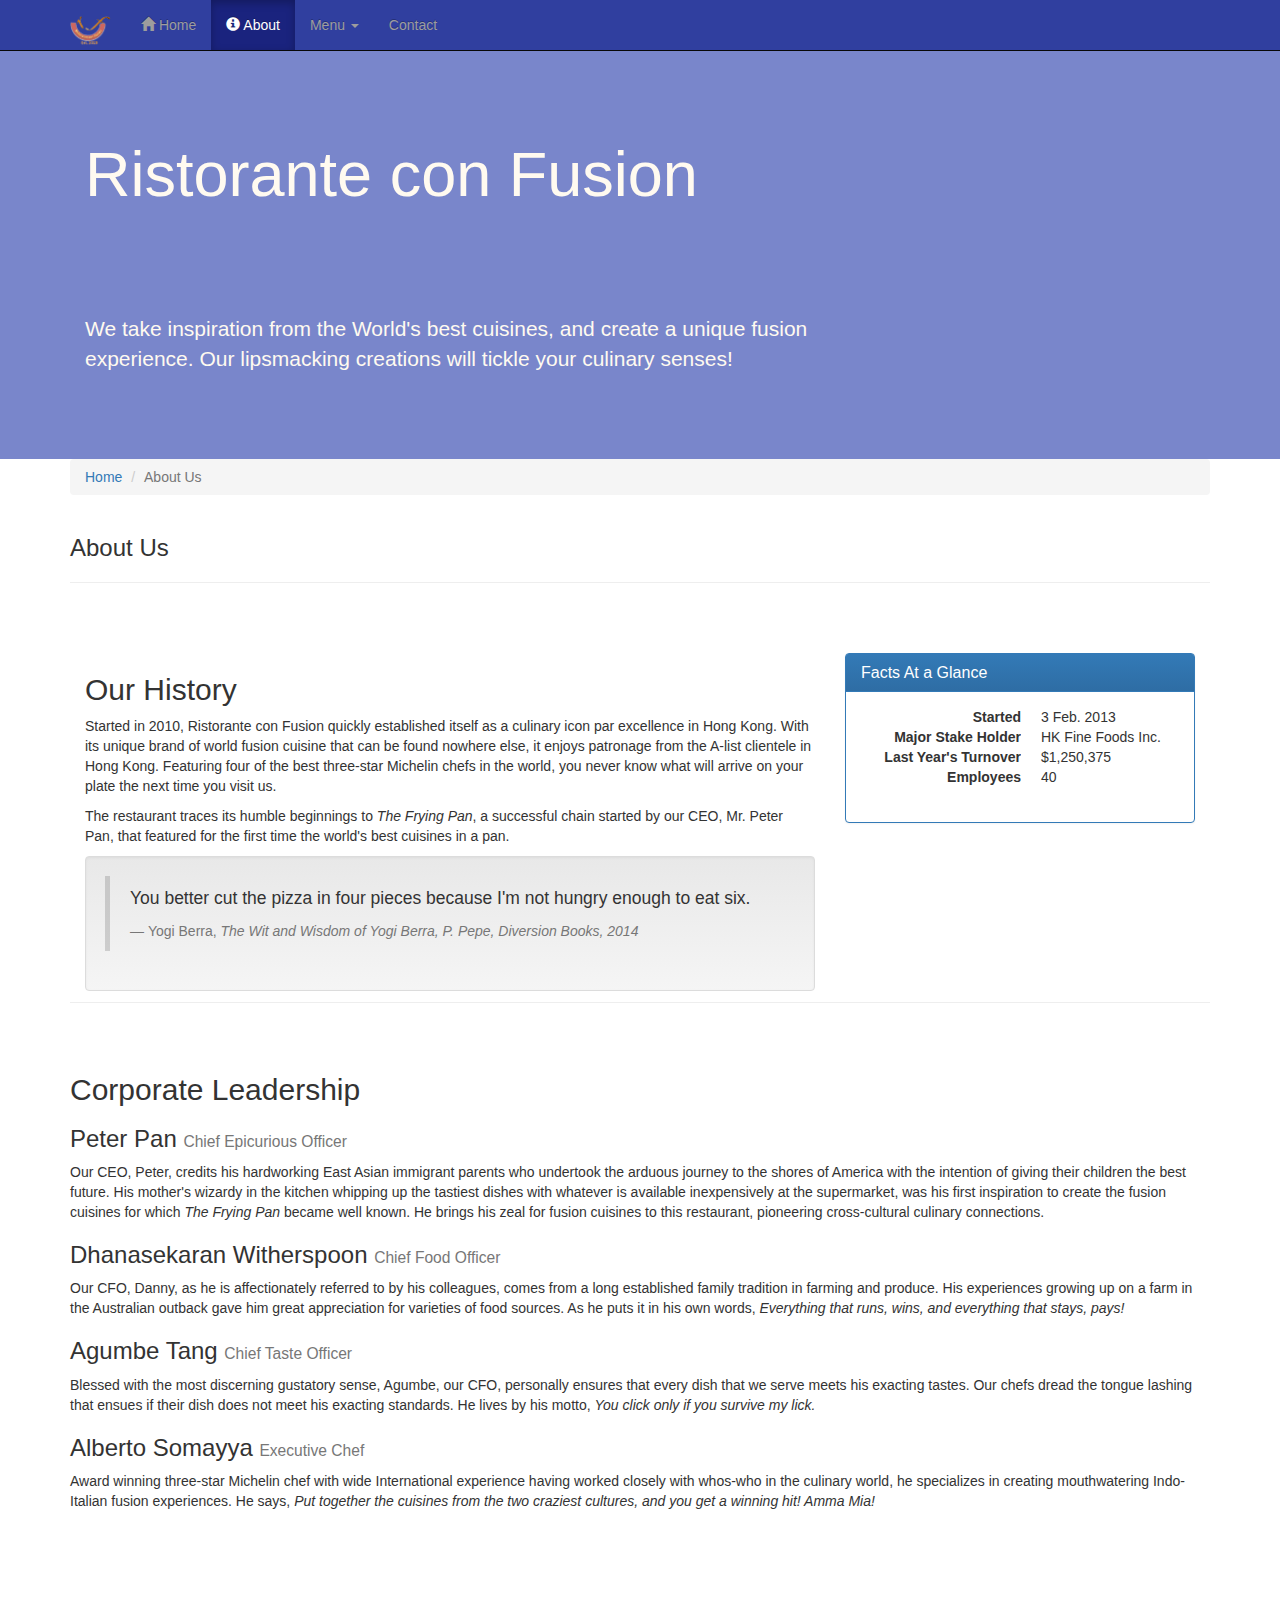
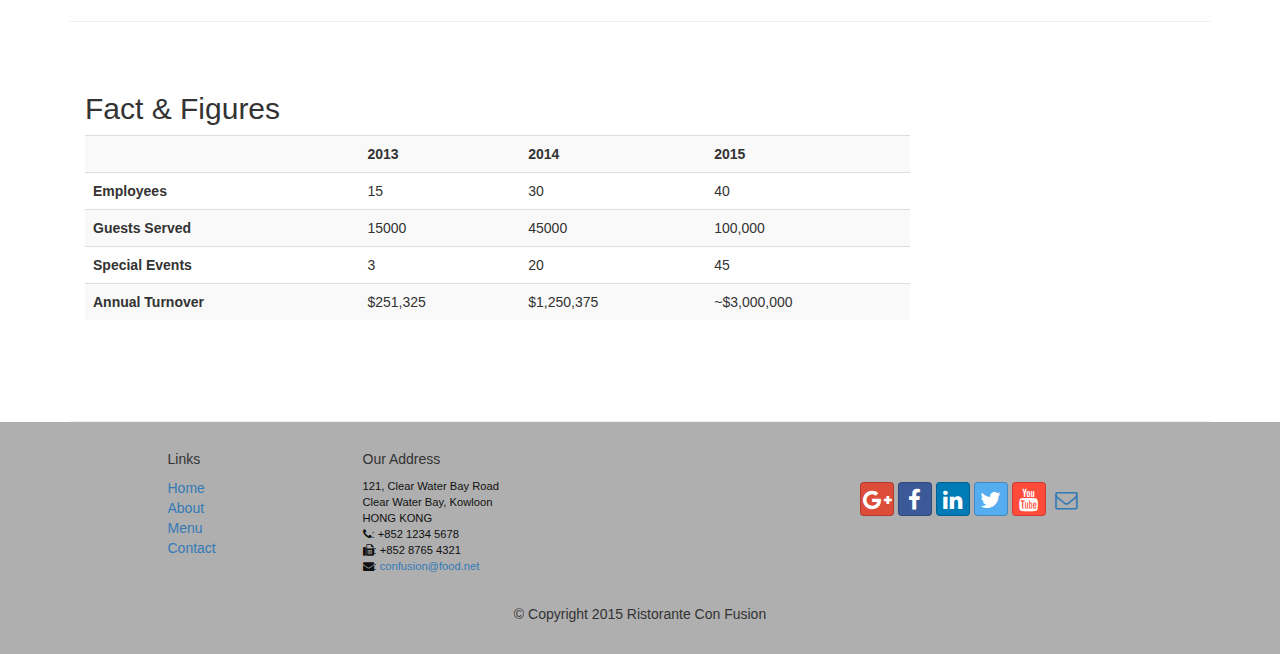
==== webui-framework/aboutus.html @ 6721c13d "day-1" ====
<!DOCTYPE html>
<html lang="en">

<head>
  <meta charset="utf-8">
  <meta http-equiv="X-UA-Compatible" content="IE=edge">
  <meta name="viewport" content="width=device-width, initial-scale=1">
  <!-- The above 3 meta tags *must* come first in the head; any other head
       content must come *after* these tags -->
  <title>Ristorante Con Fusion: About Us</title>
  <!-- Bootstrap -->
  <link href="css/bootstrap.min.css" rel="stylesheet">
  <link href="css/bootstrap-theme.min.css" rel="stylesheet">
  <link href="css/font-awesome.min.css" rel="stylesheet">
  <link href="css/bootstrap-social.css" rel="stylesheet">
  <link href="css/mystyles.css" rel="stylesheet">

  <!-- HTML5 shim and Respond.js for IE8 support of HTML5 elements and media queries -->
  <!-- WARNING: Respond.js doesn't work if you view the page via file:// -->
  <!--[if lt IE 9]>
  <script src="https://oss.maxcdn.com/html5shiv/3.7.2/html5shiv.min.js"></script>
  <script src="https://oss.maxcdn.com/respond/1.4.2/respond.min.js"></script>
  <![endif]-->
</head>

<body>
<nav class="navbar navbar-inverse navbar-fixed-top" role="navigation">
  <div class="container">
    <div class="navbar-header">
      <button type="button" class="navbar-toggle collapsed" data-toggle="collapse" data-target="#navbar" aria-expanded="false" aria-controls="navbar">
        <span class="sr-only">Toggle navigation</span>
        <span class="icon-bar"></span>
        <span class="icon-bar"></span>
        <span class="icon-bar"></span>
      </button>
      <a class="navbar-brand" href="#"><img src="img/logo.png" height="30" width="41"></a>
    </div>
    <div id="navbar" class="navbar-collapse collapse">
      <ul class="nav navbar-nav">
        <li>
          <a href="index.html">
            <span class="glyphicon glyphicon-home" aria-hidden="true"></span> Home
          </a>
        </li>
        <li  class="active">
          <a  href="aboutus.html">
            <span class="glyphicon glyphicon-info-sign" aria-hidden="true"></span> About
          </a>
        </li>
        <li class="dropdown">
          <a href="#" class="dropdown-toggle" data-toggle="dropdown"
             role="button" aria-haspopup="true" aria-expanded="false">
            Menu <span class="caret"></span></a>
          <ul class="dropdown-menu">
            <li><a href="#">Appetizers</a></li>
            <li><a href="#">Main Courses</a></li>
            <li><a href="#">Desserts</a></li>
            <li><a href="#">Drinks</a></li>
            <li role="separator" class="divider"></li>
            <li class="dropdown-header">Specials</li>
            <li><a href="#">Lunch Buffet</a></li>
            <li><a href="#">Weekend Brunch</a></li>
          </ul>
        </li>
        <li><a href="contactus.html">Contact</a></li>
      </ul>
    </div>
  </div>
</nav>
<header class="jumbotron">

  <!-- Main component for a primary marketing message or call to action -->

  <div class="container">
    <div class="row row-header">
      <div class="col-xs-12 col-sm-8">
        <h1>Ristorante con Fusion</h1>
        <p style="padding:40px;"></p>
        <p>We take inspiration from the World's best cuisines, and create a unique fusion experience. Our lipsmacking creations will tickle your culinary senses!</p>
      </div>
      <div class="col-xs-12 col-sm-4">
      </div>
    </div>
  </div>
</header>

<div class="container">
  <div class="row">
    <div class="col-xs-12">
      <ol class="breadcrumb">
        <li><a href="index.html">Home</a></li>
        <li class="active">About Us</li>
      </ol>
    </div>
    <div class="col-xs-12">
      <h3>About Us</h3>
      <hr>
    </div>
  </div>

  <div class="row-content">
    <div class="col-sm-8">
      <h2>Our History</h2>
      <p>Started in 2010, Ristorante con Fusion quickly established itself as a culinary icon par excellence in Hong Kong. With its unique brand of world fusion cuisine that can be found nowhere else, it enjoys patronage from the A-list clientele in Hong Kong.  Featuring four of the best three-star Michelin chefs in the world, you never know what will arrive on your plate the next time you visit us.</p>
      <p>The restaurant traces its humble beginnings to <em>The Frying Pan</em>, a successful chain started by our CEO, Mr. Peter Pan, that featured for the first time the world's best cuisines in a pan.</p>

      <div class="well">
        <blockquote>
          <p>You better cut the pizza in four pieces because
            I'm not hungry enough to eat six.</p>
          <footer>Yogi Berra,
            <cite>The Wit and Wisdom of Yogi Berra,
              P. Pepe, Diversion Books, 2014</cite>
          </footer>
        </blockquote>
      </div>
    </div>
    <div class="col-sm-4">
      <div class="panel panel-primary">
        <div class="panel-heading">
          <h3 class="panel-title">Facts At a Glance</h3>
        </div>
        <div class="panel-body">
          <dl class="dl-horizontal">
            <dt>Started</dt>
            <dd>3 Feb. 2013</dd>
            <dt>Major Stake Holder</dt>
            <dd>HK Fine Foods Inc.</dd>
            <dt>Last Year's Turnover</dt>
            <dd>$1,250,375</dd>
            <dt>Employees</dt>
            <dd>40</dd>
          </dl>
        </div>
      </div>
    </div>
  </div>


  <div class="row-content">
    <div>
      <h2>Corporate Leadership</h2>
      <h3>Peter Pan <small>Chief Epicurious Officer</small></h3>
      <p>Our CEO, Peter, credits his hardworking East Asian immigrant parents who undertook the arduous journey to the shores of America with the intention of giving their children the best future. His mother's wizardy in the kitchen whipping up the tastiest dishes with whatever is available inexpensively at the supermarket, was his first inspiration to create the fusion cuisines for which <em>The Frying Pan</em> became well known. He brings his zeal for fusion cuisines to this restaurant, pioneering cross-cultural culinary connections.</p>
      <h3>Dhanasekaran Witherspoon <small>Chief Food Officer</small></h3>
      <p>Our CFO, Danny, as he is affectionately referred to by his colleagues, comes from a long established family tradition in farming and produce. His experiences growing up on a farm in the Australian outback gave him great appreciation for varieties of food sources. As he puts it in his own words, <em>Everything that runs, wins, and everything that stays, pays!</em></p>
      <h3>Agumbe Tang <small>Chief Taste Officer</small></h3>
      <p>Blessed with the most discerning gustatory sense, Agumbe, our CFO, personally ensures that every dish that we serve meets his exacting tastes. Our chefs dread the tongue lashing that ensues if their dish does not meet his exacting standards. He lives by his motto, <em>You click only if you survive my lick.</em></p>
      <h3>Alberto Somayya <small>Executive Chef</small></h3>
      <p>Award winning three-star Michelin chef with wide International experience having worked closely with whos-who in the culinary world, he specializes in creating mouthwatering Indo-Italian fusion experiences. He says, <em>Put together the cuisines from the two craziest cultures, and you get a winning hit! Amma Mia!</em></p>
    </div>
    <div>
      <p style="padding:20px;"></p>
    </div>
  </div>

  <div class="row row-content">
    <div class="col-xs-12 col-sm-9">
      <h2>Fact &amp; Figures</h2>
      <div class="table-responsive">
        <table class="table table-striped">
          <tr>
            <td>&nbsp;</td>
            <th>2013</th>
            <th>2014</th>
            <th>2015</th>
          </tr>
          <tr>
            <th>Employees</th>
            <td>15</td>
            <td>30</td>
            <td>40</td>
          </tr>
          <tr>
            <th>Guests Served</th>
            <td>15000</td>
            <td>45000</td>
            <td>100,000</td>
          </tr>
          <tr>
            <th>Special Events</th>
            <td>3</td>
            <td>20</td>
            <td>45</td>
          </tr>
          <tr>
            <th>Annual Turnover</th>
            <td>$251,325</td>
            <td>$1,250,375</td>
            <td>~$3,000,000</td>
          </tr>
        </table>
      </div>
    </div>
    <div class="col-xs-12 col-sm-3">
      <p style="padding: 20px;"></p>
    </div>
  </div>

</div>

<footer class="row-footer">
  <div class="container">
    <div class="row">
      <div class="col-xs-5 col-xs-offset-1 col-sm-2 col-sm-offset-1">
        <h5>Links</h5>
        <ul class="list-unstyled">
          <li><a href="#">Home</a></li>
          <li><a href="#">About</a></li>
          <li><a href="#">Menu</a></li>
          <li><a href="#">Contact</a></li>
        </ul>
      </div>
      <div class="col-xs-6 col-sm-5">
        <h5>Our Address</h5>
        <address>
          121, Clear Water Bay Road<br>
          Clear Water Bay, Kowloon<br>
          HONG KONG<br>
          <i class="fa fa-phone"></i>: +852 1234 5678<br>
          <i class="fa fa-fax"></i>: +852 8765 4321<br>
          <i class="fa fa-envelope"></i>:
          <a href="mailto:confusion@food.net">confusion@food.net</a>
        </address>
      </div>
      <div class="col-xs-12 col-sm-4">
        <div class="nav navbar-nav" style="padding: 40px 10px;">
          <a class="btn btn-social-icon btn-google-plus" href="http://google.com/+"><i class="fa fa-google-plus"></i></a>
          <a class="btn btn-social-icon btn-facebook" href="http://www.facebook.com/profile.php?id="><i class="fa fa-facebook"></i></a>
          <a class="btn btn-social-icon btn-linkedin" href="http://www.linkedin.com/in/"><i class="fa fa-linkedin"></i></a>
          <a class="btn btn-social-icon btn-twitter" href="http://twitter.com/"><i class="fa fa-twitter"></i></a>
          <a class="btn btn-social-icon btn-youtube" href="http://youtube.com/"><i class="fa fa-youtube"></i></a>
          <a class="btn btn-social-icon" href="mailto:"><i class="fa fa-envelope-o"></i></a>
        </div>
      </div>
      <div class="col-xs-12">
        <p style="padding:10px;"></p>
        <p align=center>© Copyright 2015 Ristorante Con Fusion</p>
      </div>
    </div>
  </div>
</footer>
<!-- jQuery (necessary for Bootstrap's JavaScript plugins) -->
<script src="https://ajax.googleapis.com/ajax/libs/jquery/1.11.3/jquery.min.js"></script>
<!-- Include all compiled plugins (below), or include individual files as needed -->
<script src="js/bootstrap.min.js"></script>
</body>

</html>
---- webui-framework/css/mystyles.css ----
.row-header {
    margin: 0px auto;
    padding: 0px auto;
}
.row-content {
    margin: 0px auto;
    padding: 50px 0px 50px 0px;
    border-bottom: 1px ridge;
    min-height: 400px;
}
.row-footer {
    background-color: #AfAfAf;
    margin: 0px auto;
    padding: 20px 0px 20px 0px;
}
.jumbotron {
    padding: 70px 30px 70px 30px;
    margin: 0px auto;
    background: #7986CB;
    color: floralwhite;
}
address {
    font-size: 80%;
    margin: 0px;
    color: #0f0f0f;
}
body {
    align: center;
    padding: 50px 0px 0px 0px;
    z-index: 0;
}
.navbar-inverse {
    background: #303F9F;
}

.navbar-inverse .navbar-nav > .active > a,
.navbar-inverse .navbar-nav > .active > a:hover,
.navbar-inverse .navbar-nav > .active > a:focus {
    color: #fff;
    background: #1A237E;
}

.navbar-inverse .navbar-nav > .open > a,
.navbar-inverse .navbar-nav > .open > a:hover,
.navbar-inverse .navbar-nav > .open > a:focus {
    color: #fff;
    background: #1A237E;
}

.navbar-inverse .navbar-nav .open .dropdown-menu > li > a,
.navbar-inverse .navbar-nav .open .dropdown-menu {
    background-color: #303F9F;;
    color:#eeeeee;
}

.navbar-inverse .navbar-nav .open .dropdown-menu> li> a:hover {
    color:#000000;
}
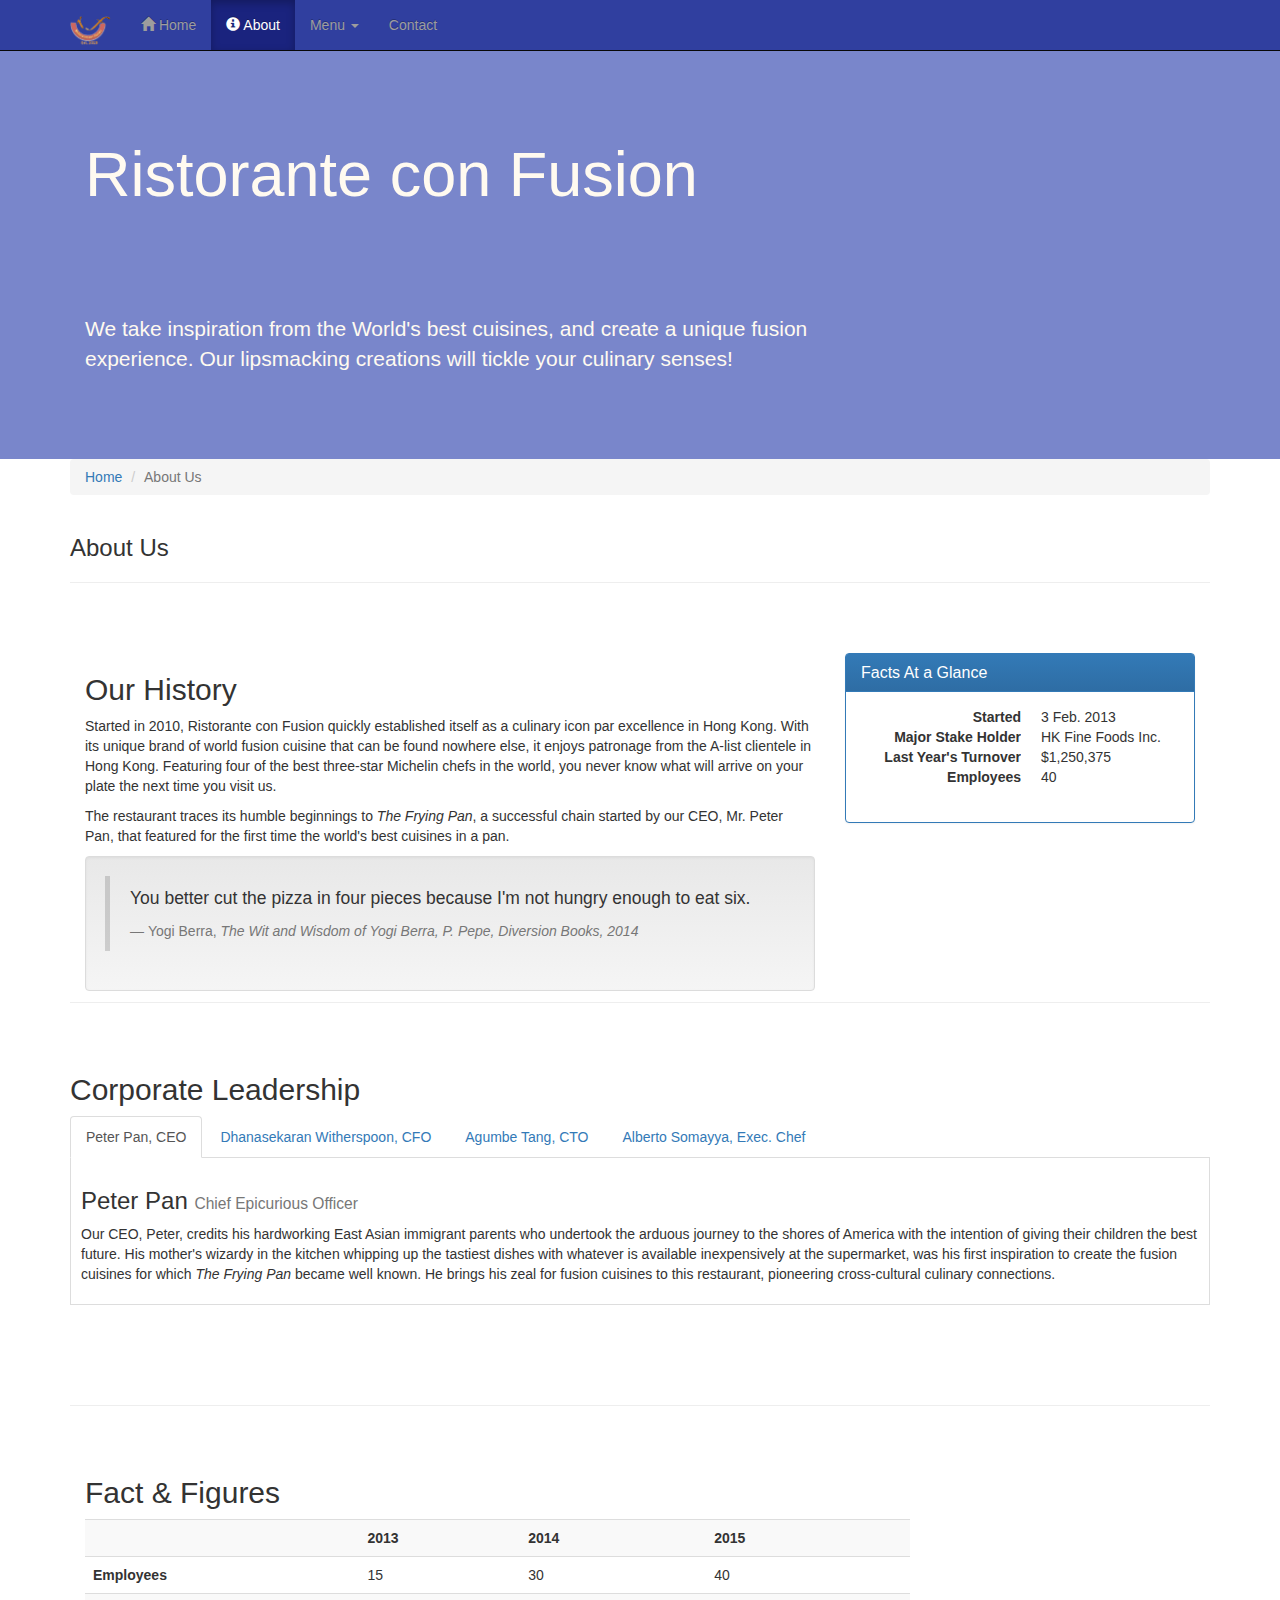
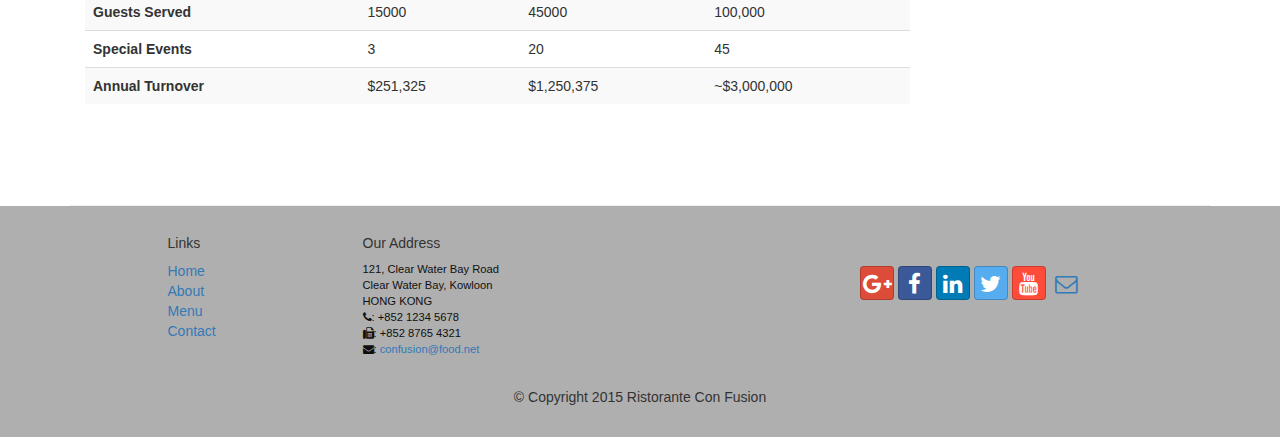
==== commit c8a0ef06: "WebUI Framework: Nav tab" ====
--- a/webui-framework/aboutus.html
+++ b/webui-framework/aboutus.html
@@ -140,14 +140,40 @@
   <div class="row-content">
     <div>
       <h2>Corporate Leadership</h2>
-      <h3>Peter Pan <small>Chief Epicurious Officer</small></h3>
-      <p>Our CEO, Peter, credits his hardworking East Asian immigrant parents who undertook the arduous journey to the shores of America with the intention of giving their children the best future. His mother's wizardy in the kitchen whipping up the tastiest dishes with whatever is available inexpensively at the supermarket, was his first inspiration to create the fusion cuisines for which <em>The Frying Pan</em> became well known. He brings his zeal for fusion cuisines to this restaurant, pioneering cross-cultural culinary connections.</p>
-      <h3>Dhanasekaran Witherspoon <small>Chief Food Officer</small></h3>
-      <p>Our CFO, Danny, as he is affectionately referred to by his colleagues, comes from a long established family tradition in farming and produce. His experiences growing up on a farm in the Australian outback gave him great appreciation for varieties of food sources. As he puts it in his own words, <em>Everything that runs, wins, and everything that stays, pays!</em></p>
-      <h3>Agumbe Tang <small>Chief Taste Officer</small></h3>
-      <p>Blessed with the most discerning gustatory sense, Agumbe, our CFO, personally ensures that every dish that we serve meets his exacting tastes. Our chefs dread the tongue lashing that ensues if their dish does not meet his exacting standards. He lives by his motto, <em>You click only if you survive my lick.</em></p>
-      <h3>Alberto Somayya <small>Executive Chef</small></h3>
-      <p>Award winning three-star Michelin chef with wide International experience having worked closely with whos-who in the culinary world, he specializes in creating mouthwatering Indo-Italian fusion experiences. He says, <em>Put together the cuisines from the two craziest cultures, and you get a winning hit! Amma Mia!</em></p>
+
+      <ul class="nav nav-tabs" role="tablist">
+        <li role="presentation" class="active">
+          <a href="#peter" aria-controls="peter" role="tab" data-toggle="tab">Peter Pan, CEO</a>
+        </li>
+        <li role="presentation">
+          <a href="#danny" aria-controls="danny" role="tab" data-toggle="tab">Dhanasekaran Witherspoon, CFO</a>
+        </li>
+        <li role="presentation">
+          <a href="#agumbe" aria-controls="agumbe" role="tab" data-toggle="tab">Agumbe Tang, CTO</a>
+        </li>
+        <li role="presentation">
+          <a href="#alberto" aria-controls="alberto" role="tab" data-toggle="tab">Alberto Somayya, Exec. Chef</a>
+        </li>
+      </ul>
+
+      <div class="tab-content">
+        <div class="tab-pane fade in active" role="tabpanel" id="peter">
+          <h3>Peter Pan <small>Chief Epicurious Officer</small></h3>
+          <p>Our CEO, Peter, credits his hardworking East Asian immigrant parents who undertook the arduous journey to the shores of America with the intention of giving their children the best future. His mother's wizardy in the kitchen whipping up the tastiest dishes with whatever is available inexpensively at the supermarket, was his first inspiration to create the fusion cuisines for which <em>The Frying Pan</em> became well known. He brings his zeal for fusion cuisines to this restaurant, pioneering cross-cultural culinary connections.</p>
+        </div>
+        <div class="tab-pane" role="tabpanel" id="danny">
+          <h3>Dhanasekaran Witherspoon <small>Chief Food Officer</small></h3>
+          <p>Our CFO, Danny, as he is affectionately referred to by his colleagues, comes from a long established family tradition in farming and produce. His experiences growing up on a farm in the Australian outback gave him great appreciation for varieties of food sources. As he puts it in his own words, <em>Everything that runs, wins, and everything that stays, pays!</em></p>
+        </div>
+        <div class="tab-pane" role="tabpanel" id="agumbe">
+          <h3>Agumbe Tang <small>Chief Taste Officer</small></h3>
+          <p>Blessed with the most discerning gustatory sense, Agumbe, our CFO, personally ensures that every dish that we serve meets his exacting tastes. Our chefs dread the tongue lashing that ensues if their dish does not meet his exacting standards. He lives by his motto, <em>You click only if you survive my lick.</em></p>
+        </div>
+        <div class="tab-pane" role="tabpanel" id="alberto">
+          <h3>Alberto Somayya <small>Executive Chef</small></h3>
+          <p>Award winning three-star Michelin chef with wide International experience having worked closely with whos-who in the culinary world, he specializes in creating mouthwatering Indo-Italian fusion experiences. He says, <em>Put together the cuisines from the two craziest cultures, and you get a winning hit! Amma Mia!</em></p>
+        </div>
+      </div>
     </div>
     <div>
       <p style="padding:20px;"></p>
--- a/webui-framework/css/mystyles.css
+++ b/webui-framework/css/mystyles.css
@@ -49,7 +49,7 @@
 
 .navbar-inverse .navbar-nav .open .dropdown-menu > li > a,
 .navbar-inverse .navbar-nav .open .dropdown-menu {
-    background-color: #303F9F;;
+    background-color: #303F9F;
     color:#eeeeee;
 }
 
@@ -57,4 +57,20 @@
     color:#000000;
 }
 
+.navbar-inverse .navbar-toggle,
+.navbar-inverse .navbar-toggle:hover,
+.navbar-inverse .navbar-toggle:focus{
+    border: none;
+    background-color: #303F9F;
+}
 
+.navbar-inverse .navbar-form .checkbox-inline {
+    color: #fff;
+}
+
+.tab-content {
+    border-left: 1px solid #ddd;
+    border-right: 1px solid #ddd;
+    border-bottom: 1px solid #ddd;
+    padding: 10px;
+}
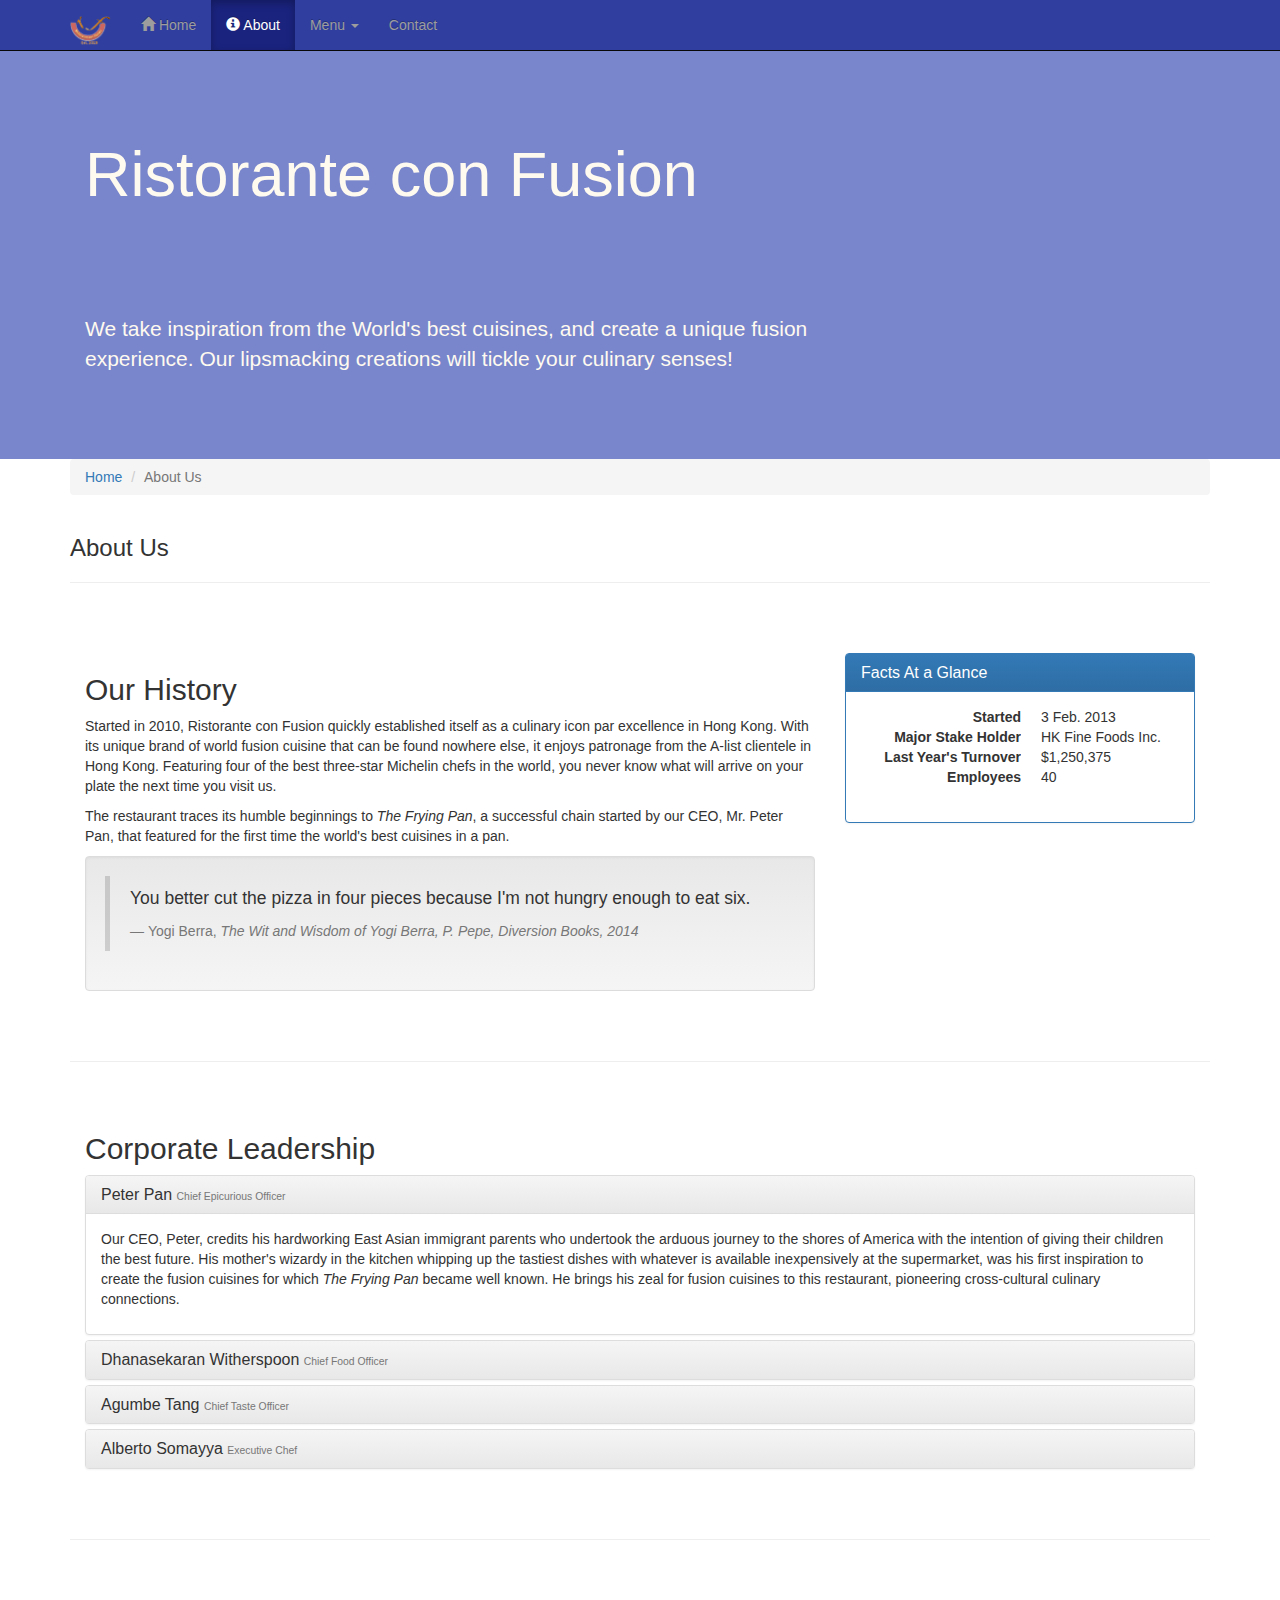
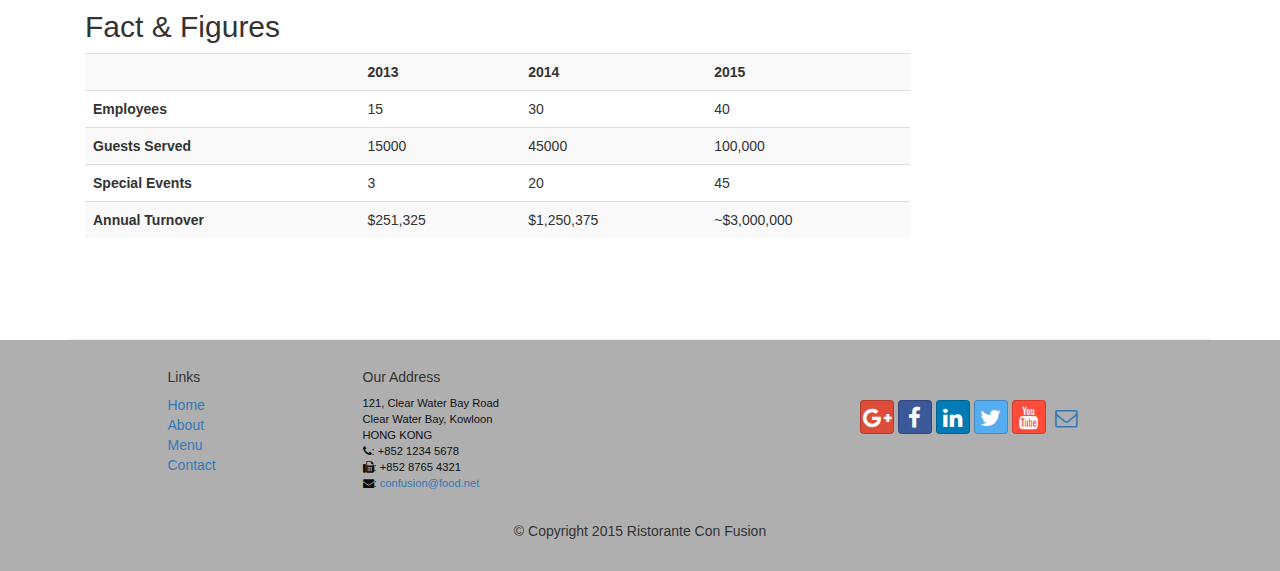
==== commit facec570: "Webui framework: accordion" ====
--- a/webui-framework/aboutus.html
+++ b/webui-framework/aboutus.html
@@ -98,8 +98,8 @@
     </div>
   </div>
 
-  <div class="row-content">
-    <div class="col-sm-8">
+  <div class="row row-content">
+    <div class="col-xs-12 col-sm-6 col-lg-8">
       <h2>Our History</h2>
       <p>Started in 2010, Ristorante con Fusion quickly established itself as a culinary icon par excellence in Hong Kong. With its unique brand of world fusion cuisine that can be found nowhere else, it enjoys patronage from the A-list clientele in Hong Kong.  Featuring four of the best three-star Michelin chefs in the world, you never know what will arrive on your plate the next time you visit us.</p>
       <p>The restaurant traces its humble beginnings to <em>The Frying Pan</em>, a successful chain started by our CEO, Mr. Peter Pan, that featured for the first time the world's best cuisines in a pan.</p>
@@ -115,7 +115,7 @@
         </blockquote>
       </div>
     </div>
-    <div class="col-sm-4">
+    <div class="col-xs-12 col-sm-6 col-lg-4">
       <div class="panel panel-primary">
         <div class="panel-heading">
           <h3 class="panel-title">Facts At a Glance</h3>
@@ -137,41 +137,70 @@
   </div>
 
 
-  <div class="row-content">
-    <div>
+  <div class="row row-content">
+    <div class="col-xs-12">
       <h2>Corporate Leadership</h2>
 
-      <ul class="nav nav-tabs" role="tablist">
-        <li role="presentation" class="active">
-          <a href="#peter" aria-controls="peter" role="tab" data-toggle="tab">Peter Pan, CEO</a>
-        </li>
-        <li role="presentation">
-          <a href="#danny" aria-controls="danny" role="tab" data-toggle="tab">Dhanasekaran Witherspoon, CFO</a>
-        </li>
-        <li role="presentation">
-          <a href="#agumbe" aria-controls="agumbe" role="tab" data-toggle="tab">Agumbe Tang, CTO</a>
-        </li>
-        <li role="presentation">
-          <a href="#alberto" aria-controls="alberto" role="tab" data-toggle="tab">Alberto Somayya, Exec. Chef</a>
-        </li>
-      </ul>
-
-      <div class="tab-content">
-        <div class="tab-pane fade in active" role="tabpanel" id="peter">
-          <h3>Peter Pan <small>Chief Epicurious Officer</small></h3>
-          <p>Our CEO, Peter, credits his hardworking East Asian immigrant parents who undertook the arduous journey to the shores of America with the intention of giving their children the best future. His mother's wizardy in the kitchen whipping up the tastiest dishes with whatever is available inexpensively at the supermarket, was his first inspiration to create the fusion cuisines for which <em>The Frying Pan</em> became well known. He brings his zeal for fusion cuisines to this restaurant, pioneering cross-cultural culinary connections.</p>
-        </div>
-        <div class="tab-pane" role="tabpanel" id="danny">
-          <h3>Dhanasekaran Witherspoon <small>Chief Food Officer</small></h3>
-          <p>Our CFO, Danny, as he is affectionately referred to by his colleagues, comes from a long established family tradition in farming and produce. His experiences growing up on a farm in the Australian outback gave him great appreciation for varieties of food sources. As he puts it in his own words, <em>Everything that runs, wins, and everything that stays, pays!</em></p>
-        </div>
-        <div class="tab-pane" role="tabpanel" id="agumbe">
-          <h3>Agumbe Tang <small>Chief Taste Officer</small></h3>
-          <p>Blessed with the most discerning gustatory sense, Agumbe, our CFO, personally ensures that every dish that we serve meets his exacting tastes. Our chefs dread the tongue lashing that ensues if their dish does not meet his exacting standards. He lives by his motto, <em>You click only if you survive my lick.</em></p>
-        </div>
-        <div class="tab-pane" role="tabpanel" id="alberto">
-          <h3>Alberto Somayya <small>Executive Chef</small></h3>
-          <p>Award winning three-star Michelin chef with wide International experience having worked closely with whos-who in the culinary world, he specializes in creating mouthwatering Indo-Italian fusion experiences. He says, <em>Put together the cuisines from the two craziest cultures, and you get a winning hit! Amma Mia!</em></p>
+      <div class="panel-group" id="accordion" role="tablist" aria-multiselectable="true">
+
+        <div class="panel panel-default">
+          <div class="panel-heading" role="tab" id="headingPeter">
+            <h3 class="panel-title">
+              <a role="button" data-toggle="collapse" data-parent="#accordion" href="#peter" aria-expanded="true" aria-controls="peter">
+                Peter Pan <small>Chief Epicurious Officer</small>
+              </a>
+            </h3>
+          </div>
+          <div role="tabpanel" class="panel-collapse collapse in" id="peter" aria-labelledby="headingPeter">
+            <div class="panel-body">
+              <p>Our CEO, Peter, credits his hardworking East Asian immigrant parents who undertook the arduous journey to the shores of America with the intention of giving their children the best future. His mother's wizardy in the kitchen whipping up the tastiest dishes with whatever is available inexpensively at the supermarket, was his first inspiration to create the fusion cuisines for which <em>The Frying Pan</em> became well known. He brings his zeal for fusion cuisines to this restaurant, pioneering cross-cultural culinary connections.</p>
+            </div>
+          </div>
+        </div>
+
+        <div class="panel panel-default">
+          <div class="panel-heading" role="tab" id="headingDanny">
+            <h3 class="panel-title">
+              <a role="button" data-toggle="collapse" data-parent="#accordion" href="#danny" aria-expanded="true" aria-controls="danny">
+                Dhanasekaran Witherspoon <small>Chief Food Officer</small>
+              </a>
+            </h3>
+          </div>
+          <div role="tabpanel" class="panel-collapse collapse" id="danny" aria-labelledby="headingDanny">
+            <div class="panel-body">
+              <p>Our CFO, Danny, as he is affectionately referred to by his colleagues, comes from a long established family tradition in farming and produce. His experiences growing up on a farm in the Australian outback gave him great appreciation for varieties of food sources. As he puts it in his own words, <em>Everything that runs, wins, and everything that stays, pays!</em></p>
+            </div>
+          </div>
+        </div>
+
+        <div class="panel panel-default">
+          <div class="panel-heading" role="tab" id="headingAgumbe">
+            <h3 class="panel-title">
+              <a role="button" href="#agumbe" data-parent="#accordion" data-toggle="collapse">
+                Agumbe Tang <small>Chief Taste Officer</small>
+              </a>
+            </h3>
+          </div>
+          <div class="panel-collapse collapse" id="agumbe">
+            <div class="panel-body">
+              <p>Blessed with the most discerning gustatory sense, Agumbe, our CFO, personally ensures that every dish that we serve meets his exacting tastes. Our chefs dread the tongue lashing that ensues if their dish does not meet his exacting standards. He lives by his motto, <em>You click only if you survive my lick.</em></p>
+            </div>
+          </div>
+        </div>
+
+        <div class="panel panel-default">
+          <div class="panel-heading" role="tab">
+            <h3 class="panel-title">
+              <a role="button" href="#alberto" data-parent="#accordion" data-toggle="collapse">
+                Alberto Somayya <small>Executive Chef</small>
+              </a>
+            </h3>
+          </div>
+          <div class="panel-collapse collapse" id="alberto">
+            <div class="panel-body">
+              <p>Award winning three-star Michelin chef with wide International experience having worked closely with whos-who in the culinary world, he specializes in creating mouthwatering Indo-Italian fusion experiences. He says, <em>Put together the cuisines from the two craziest cultures, and you get a winning hit! Amma Mia!</em></p>
+            </div>
+          </div>
         </div>
       </div>
     </div>
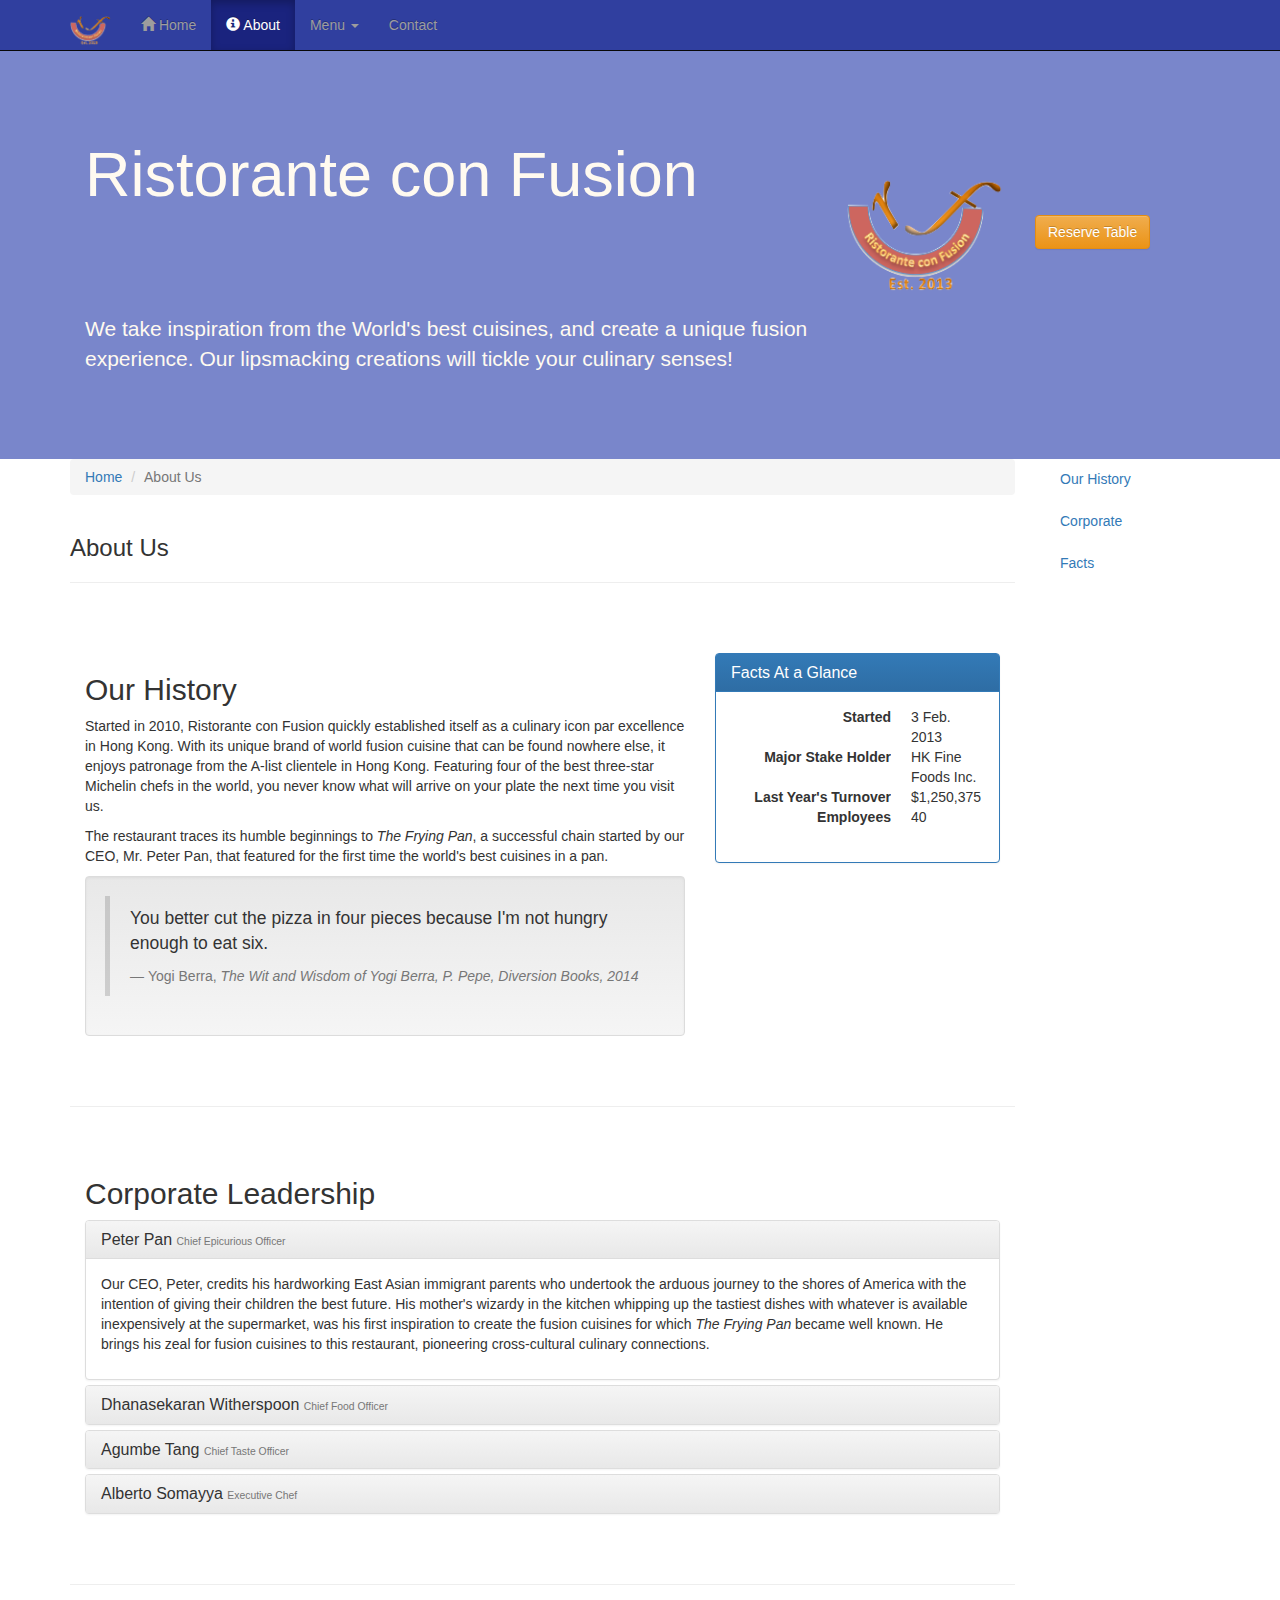
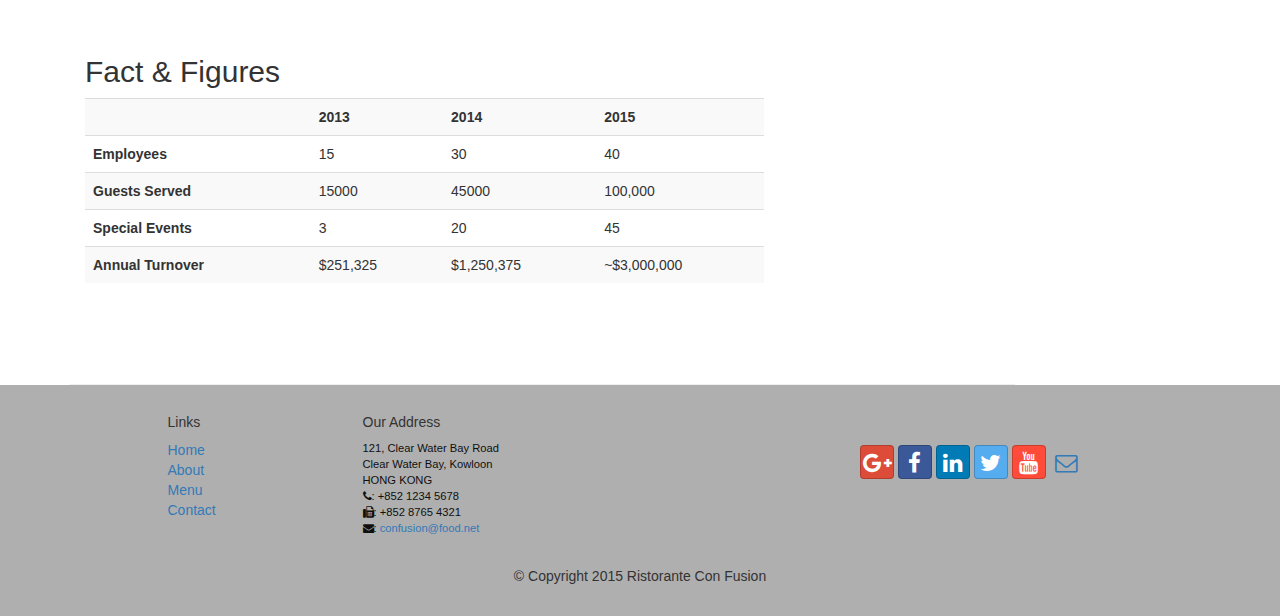
==== commit cb39f049: "Webui framework: Scrollspy and affix" ====
--- a/webui-framework/aboutus.html
+++ b/webui-framework/aboutus.html
@@ -23,7 +23,7 @@
   <![endif]-->
 </head>
 
-<body>
+<body data-spy="scroll" data-target="#myScrollspy" data-offset="200">
 <nav class="navbar navbar-inverse navbar-fixed-top" role="navigation">
   <div class="container">
     <div class="navbar-header">
@@ -78,180 +78,199 @@
         <p style="padding:40px;"></p>
         <p>We take inspiration from the World's best cuisines, and create a unique fusion experience. Our lipsmacking creations will tickle your culinary senses!</p>
       </div>
-      <div class="col-xs-12 col-sm-4">
+      <div class="col-xs-12 col-sm-2">
+        <p style="padding: 20px;"></p>
+        <img src="img/logo.png" class="img-responsive">
+      </div>
+      <div class="col-xs-12 col-sm-2">
+        <p style="padding: 40px;"></p>
+        <a class="btn btn-warning" href="#">Reserve Table</a>
       </div>
     </div>
   </div>
 </header>
 
 <div class="container">
+
   <div class="row">
-    <div class="col-xs-12">
-      <ol class="breadcrumb">
-        <li><a href="index.html">Home</a></li>
-        <li class="active">About Us</li>
-      </ol>
-    </div>
-    <div class="col-xs-12">
-      <h3>About Us</h3>
-      <hr>
-    </div>
+    <div class="col-sm-10">
+
+      <div class="row">
+        <div class="col-xs-12">
+          <ol class="breadcrumb">
+            <li><a href="index.html">Home</a></li>
+            <li class="active">About Us</li>
+          </ol>
+        </div>
+        <div class="col-xs-12">
+          <h3>About Us</h3>
+          <hr>
+        </div>
+      </div>
+
+      <div id="history" class="row row-content">
+        <div class="col-xs-12 col-sm-6 col-lg-8">
+          <h2>Our History</h2>
+          <p>Started in 2010, Ristorante con Fusion quickly established itself as a culinary icon par excellence in Hong Kong. With its unique brand of world fusion cuisine that can be found nowhere else, it enjoys patronage from the A-list clientele in Hong Kong.  Featuring four of the best three-star Michelin chefs in the world, you never know what will arrive on your plate the next time you visit us.</p>
+          <p>The restaurant traces its humble beginnings to <em>The Frying Pan</em>, a successful chain started by our CEO, Mr. Peter Pan, that featured for the first time the world's best cuisines in a pan.</p>
+
+          <div class="well">
+            <blockquote>
+              <p>You better cut the pizza in four pieces because
+                I'm not hungry enough to eat six.</p>
+              <footer>Yogi Berra,
+                <cite>The Wit and Wisdom of Yogi Berra,
+                  P. Pepe, Diversion Books, 2014</cite>
+              </footer>
+            </blockquote>
+          </div>
+        </div>
+        <div class="col-xs-12 col-sm-6 col-lg-4">
+          <div class="panel panel-primary">
+            <div class="panel-heading">
+              <h3 class="panel-title">Facts At a Glance</h3>
+            </div>
+            <div class="panel-body">
+              <dl class="dl-horizontal">
+                <dt>Started</dt>
+                <dd>3 Feb. 2013</dd>
+                <dt>Major Stake Holder</dt>
+                <dd>HK Fine Foods Inc.</dd>
+                <dt>Last Year's Turnover</dt>
+                <dd>$1,250,375</dd>
+                <dt>Employees</dt>
+                <dd>40</dd>
+              </dl>
+            </div>
+          </div>
+        </div>
+      </div>
+
+
+      <div id="corporate" class="row row-content">
+        <div class="col-xs-12">
+          <h2>Corporate Leadership</h2>
+
+          <div class="panel-group" id="accordion" role="tablist" aria-multiselectable="true">
+
+            <div class="panel panel-default">
+              <div class="panel-heading" role="tab" id="headingPeter">
+                <h3 class="panel-title">
+                  <a role="button" data-toggle="collapse" data-parent="#accordion" href="#peter" aria-expanded="true" aria-controls="peter">
+                    Peter Pan <small>Chief Epicurious Officer</small>
+                  </a>
+                </h3>
+              </div>
+              <div role="tabpanel" class="panel-collapse collapse in" id="peter" aria-labelledby="headingPeter">
+                <div class="panel-body">
+                  <p>Our CEO, Peter, credits his hardworking East Asian immigrant parents who undertook the arduous journey to the shores of America with the intention of giving their children the best future. His mother's wizardy in the kitchen whipping up the tastiest dishes with whatever is available inexpensively at the supermarket, was his first inspiration to create the fusion cuisines for which <em>The Frying Pan</em> became well known. He brings his zeal for fusion cuisines to this restaurant, pioneering cross-cultural culinary connections.</p>
+                </div>
+              </div>
+            </div>
+
+            <div class="panel panel-default">
+              <div class="panel-heading" role="tab" id="headingDanny">
+                <h3 class="panel-title">
+                  <a role="button" data-toggle="collapse" data-parent="#accordion" href="#danny" aria-expanded="true" aria-controls="danny">
+                    Dhanasekaran Witherspoon <small>Chief Food Officer</small>
+                  </a>
+                </h3>
+              </div>
+              <div role="tabpanel" class="panel-collapse collapse" id="danny" aria-labelledby="headingDanny">
+                <div class="panel-body">
+                  <p>Our CFO, Danny, as he is affectionately referred to by his colleagues, comes from a long established family tradition in farming and produce. His experiences growing up on a farm in the Australian outback gave him great appreciation for varieties of food sources. As he puts it in his own words, <em>Everything that runs, wins, and everything that stays, pays!</em></p>
+                </div>
+              </div>
+            </div>
+
+            <div class="panel panel-default">
+              <div class="panel-heading" role="tab" id="headingAgumbe">
+                <h3 class="panel-title">
+                  <a role="button" href="#agumbe" data-parent="#accordion" data-toggle="collapse">
+                    Agumbe Tang <small>Chief Taste Officer</small>
+                  </a>
+                </h3>
+              </div>
+              <div class="panel-collapse collapse" id="agumbe">
+                <div class="panel-body">
+                  <p>Blessed with the most discerning gustatory sense, Agumbe, our CFO, personally ensures that every dish that we serve meets his exacting tastes. Our chefs dread the tongue lashing that ensues if their dish does not meet his exacting standards. He lives by his motto, <em>You click only if you survive my lick.</em></p>
+                </div>
+              </div>
+            </div>
+
+            <div class="panel panel-default">
+              <div class="panel-heading" role="tab">
+                <h3 class="panel-title">
+                  <a role="button" href="#alberto" data-parent="#accordion" data-toggle="collapse">
+                    Alberto Somayya <small>Executive Chef</small>
+                  </a>
+                </h3>
+              </div>
+              <div class="panel-collapse collapse" id="alberto">
+                <div class="panel-body">
+                  <p>Award winning three-star Michelin chef with wide International experience having worked closely with whos-who in the culinary world, he specializes in creating mouthwatering Indo-Italian fusion experiences. He says, <em>Put together the cuisines from the two craziest cultures, and you get a winning hit! Amma Mia!</em></p>
+                </div>
+              </div>
+            </div>
+          </div>
+        </div>
+        <div>
+          <p style="padding:20px;"></p>
+        </div>
+      </div>
+
+      <div id="facts" class="row row-content">
+        <div class="col-xs-12 col-sm-9">
+          <h2>Fact &amp; Figures</h2>
+          <div class="table-responsive">
+            <table class="table table-striped">
+              <tr>
+                <td>&nbsp;</td>
+                <th>2013</th>
+                <th>2014</th>
+                <th>2015</th>
+              </tr>
+              <tr>
+                <th>Employees</th>
+                <td>15</td>
+                <td>30</td>
+                <td>40</td>
+              </tr>
+              <tr>
+                <th>Guests Served</th>
+                <td>15000</td>
+                <td>45000</td>
+                <td>100,000</td>
+              </tr>
+              <tr>
+                <th>Special Events</th>
+                <td>3</td>
+                <td>20</td>
+                <td>45</td>
+              </tr>
+              <tr>
+                <th>Annual Turnover</th>
+                <td>$251,325</td>
+                <td>$1,250,375</td>
+                <td>~$3,000,000</td>
+              </tr>
+            </table>
+          </div>
+        </div>
+        <div class="col-xs-12 col-sm-3">
+          <p style="padding: 20px;"></p>
+        </div>
+      </div>
+
+    </div>
+    <nav class="hidden-xs col-sm-2" id="myScrollspy">
+      <ul class="nav nav-pills nav-stacked" data-spy="affix" data-offset-top="400">
+        <li><a href="#history">Our History</a></li>
+        <li><a href="#corporate">Corporate</a></li>
+        <li><a href="#facts">Facts</a></li>
+      </ul>
+    </nav>
   </div>
-
-  <div class="row row-content">
-    <div class="col-xs-12 col-sm-6 col-lg-8">
-      <h2>Our History</h2>
-      <p>Started in 2010, Ristorante con Fusion quickly established itself as a culinary icon par excellence in Hong Kong. With its unique brand of world fusion cuisine that can be found nowhere else, it enjoys patronage from the A-list clientele in Hong Kong.  Featuring four of the best three-star Michelin chefs in the world, you never know what will arrive on your plate the next time you visit us.</p>
-      <p>The restaurant traces its humble beginnings to <em>The Frying Pan</em>, a successful chain started by our CEO, Mr. Peter Pan, that featured for the first time the world's best cuisines in a pan.</p>
-
-      <div class="well">
-        <blockquote>
-          <p>You better cut the pizza in four pieces because
-            I'm not hungry enough to eat six.</p>
-          <footer>Yogi Berra,
-            <cite>The Wit and Wisdom of Yogi Berra,
-              P. Pepe, Diversion Books, 2014</cite>
-          </footer>
-        </blockquote>
-      </div>
-    </div>
-    <div class="col-xs-12 col-sm-6 col-lg-4">
-      <div class="panel panel-primary">
-        <div class="panel-heading">
-          <h3 class="panel-title">Facts At a Glance</h3>
-        </div>
-        <div class="panel-body">
-          <dl class="dl-horizontal">
-            <dt>Started</dt>
-            <dd>3 Feb. 2013</dd>
-            <dt>Major Stake Holder</dt>
-            <dd>HK Fine Foods Inc.</dd>
-            <dt>Last Year's Turnover</dt>
-            <dd>$1,250,375</dd>
-            <dt>Employees</dt>
-            <dd>40</dd>
-          </dl>
-        </div>
-      </div>
-    </div>
-  </div>
-
-
-  <div class="row row-content">
-    <div class="col-xs-12">
-      <h2>Corporate Leadership</h2>
-
-      <div class="panel-group" id="accordion" role="tablist" aria-multiselectable="true">
-
-        <div class="panel panel-default">
-          <div class="panel-heading" role="tab" id="headingPeter">
-            <h3 class="panel-title">
-              <a role="button" data-toggle="collapse" data-parent="#accordion" href="#peter" aria-expanded="true" aria-controls="peter">
-                Peter Pan <small>Chief Epicurious Officer</small>
-              </a>
-            </h3>
-          </div>
-          <div role="tabpanel" class="panel-collapse collapse in" id="peter" aria-labelledby="headingPeter">
-            <div class="panel-body">
-              <p>Our CEO, Peter, credits his hardworking East Asian immigrant parents who undertook the arduous journey to the shores of America with the intention of giving their children the best future. His mother's wizardy in the kitchen whipping up the tastiest dishes with whatever is available inexpensively at the supermarket, was his first inspiration to create the fusion cuisines for which <em>The Frying Pan</em> became well known. He brings his zeal for fusion cuisines to this restaurant, pioneering cross-cultural culinary connections.</p>
-            </div>
-          </div>
-        </div>
-
-        <div class="panel panel-default">
-          <div class="panel-heading" role="tab" id="headingDanny">
-            <h3 class="panel-title">
-              <a role="button" data-toggle="collapse" data-parent="#accordion" href="#danny" aria-expanded="true" aria-controls="danny">
-                Dhanasekaran Witherspoon <small>Chief Food Officer</small>
-              </a>
-            </h3>
-          </div>
-          <div role="tabpanel" class="panel-collapse collapse" id="danny" aria-labelledby="headingDanny">
-            <div class="panel-body">
-              <p>Our CFO, Danny, as he is affectionately referred to by his colleagues, comes from a long established family tradition in farming and produce. His experiences growing up on a farm in the Australian outback gave him great appreciation for varieties of food sources. As he puts it in his own words, <em>Everything that runs, wins, and everything that stays, pays!</em></p>
-            </div>
-          </div>
-        </div>
-
-        <div class="panel panel-default">
-          <div class="panel-heading" role="tab" id="headingAgumbe">
-            <h3 class="panel-title">
-              <a role="button" href="#agumbe" data-parent="#accordion" data-toggle="collapse">
-                Agumbe Tang <small>Chief Taste Officer</small>
-              </a>
-            </h3>
-          </div>
-          <div class="panel-collapse collapse" id="agumbe">
-            <div class="panel-body">
-              <p>Blessed with the most discerning gustatory sense, Agumbe, our CFO, personally ensures that every dish that we serve meets his exacting tastes. Our chefs dread the tongue lashing that ensues if their dish does not meet his exacting standards. He lives by his motto, <em>You click only if you survive my lick.</em></p>
-            </div>
-          </div>
-        </div>
-
-        <div class="panel panel-default">
-          <div class="panel-heading" role="tab">
-            <h3 class="panel-title">
-              <a role="button" href="#alberto" data-parent="#accordion" data-toggle="collapse">
-                Alberto Somayya <small>Executive Chef</small>
-              </a>
-            </h3>
-          </div>
-          <div class="panel-collapse collapse" id="alberto">
-            <div class="panel-body">
-              <p>Award winning three-star Michelin chef with wide International experience having worked closely with whos-who in the culinary world, he specializes in creating mouthwatering Indo-Italian fusion experiences. He says, <em>Put together the cuisines from the two craziest cultures, and you get a winning hit! Amma Mia!</em></p>
-            </div>
-          </div>
-        </div>
-      </div>
-    </div>
-    <div>
-      <p style="padding:20px;"></p>
-    </div>
-  </div>
-
-  <div class="row row-content">
-    <div class="col-xs-12 col-sm-9">
-      <h2>Fact &amp; Figures</h2>
-      <div class="table-responsive">
-        <table class="table table-striped">
-          <tr>
-            <td>&nbsp;</td>
-            <th>2013</th>
-            <th>2014</th>
-            <th>2015</th>
-          </tr>
-          <tr>
-            <th>Employees</th>
-            <td>15</td>
-            <td>30</td>
-            <td>40</td>
-          </tr>
-          <tr>
-            <th>Guests Served</th>
-            <td>15000</td>
-            <td>45000</td>
-            <td>100,000</td>
-          </tr>
-          <tr>
-            <th>Special Events</th>
-            <td>3</td>
-            <td>20</td>
-            <td>45</td>
-          </tr>
-          <tr>
-            <th>Annual Turnover</th>
-            <td>$251,325</td>
-            <td>$1,250,375</td>
-            <td>~$3,000,000</td>
-          </tr>
-        </table>
-      </div>
-    </div>
-    <div class="col-xs-12 col-sm-3">
-      <p style="padding: 20px;"></p>
-    </div>
-  </div>
-
 </div>
 
 <footer class="row-footer">
--- a/webui-framework/css/mystyles.css
+++ b/webui-framework/css/mystyles.css
@@ -74,3 +74,6 @@
     border-bottom: 1px solid #ddd;
     padding: 10px;
 }
+.affix {
+    top: 100px;
+}